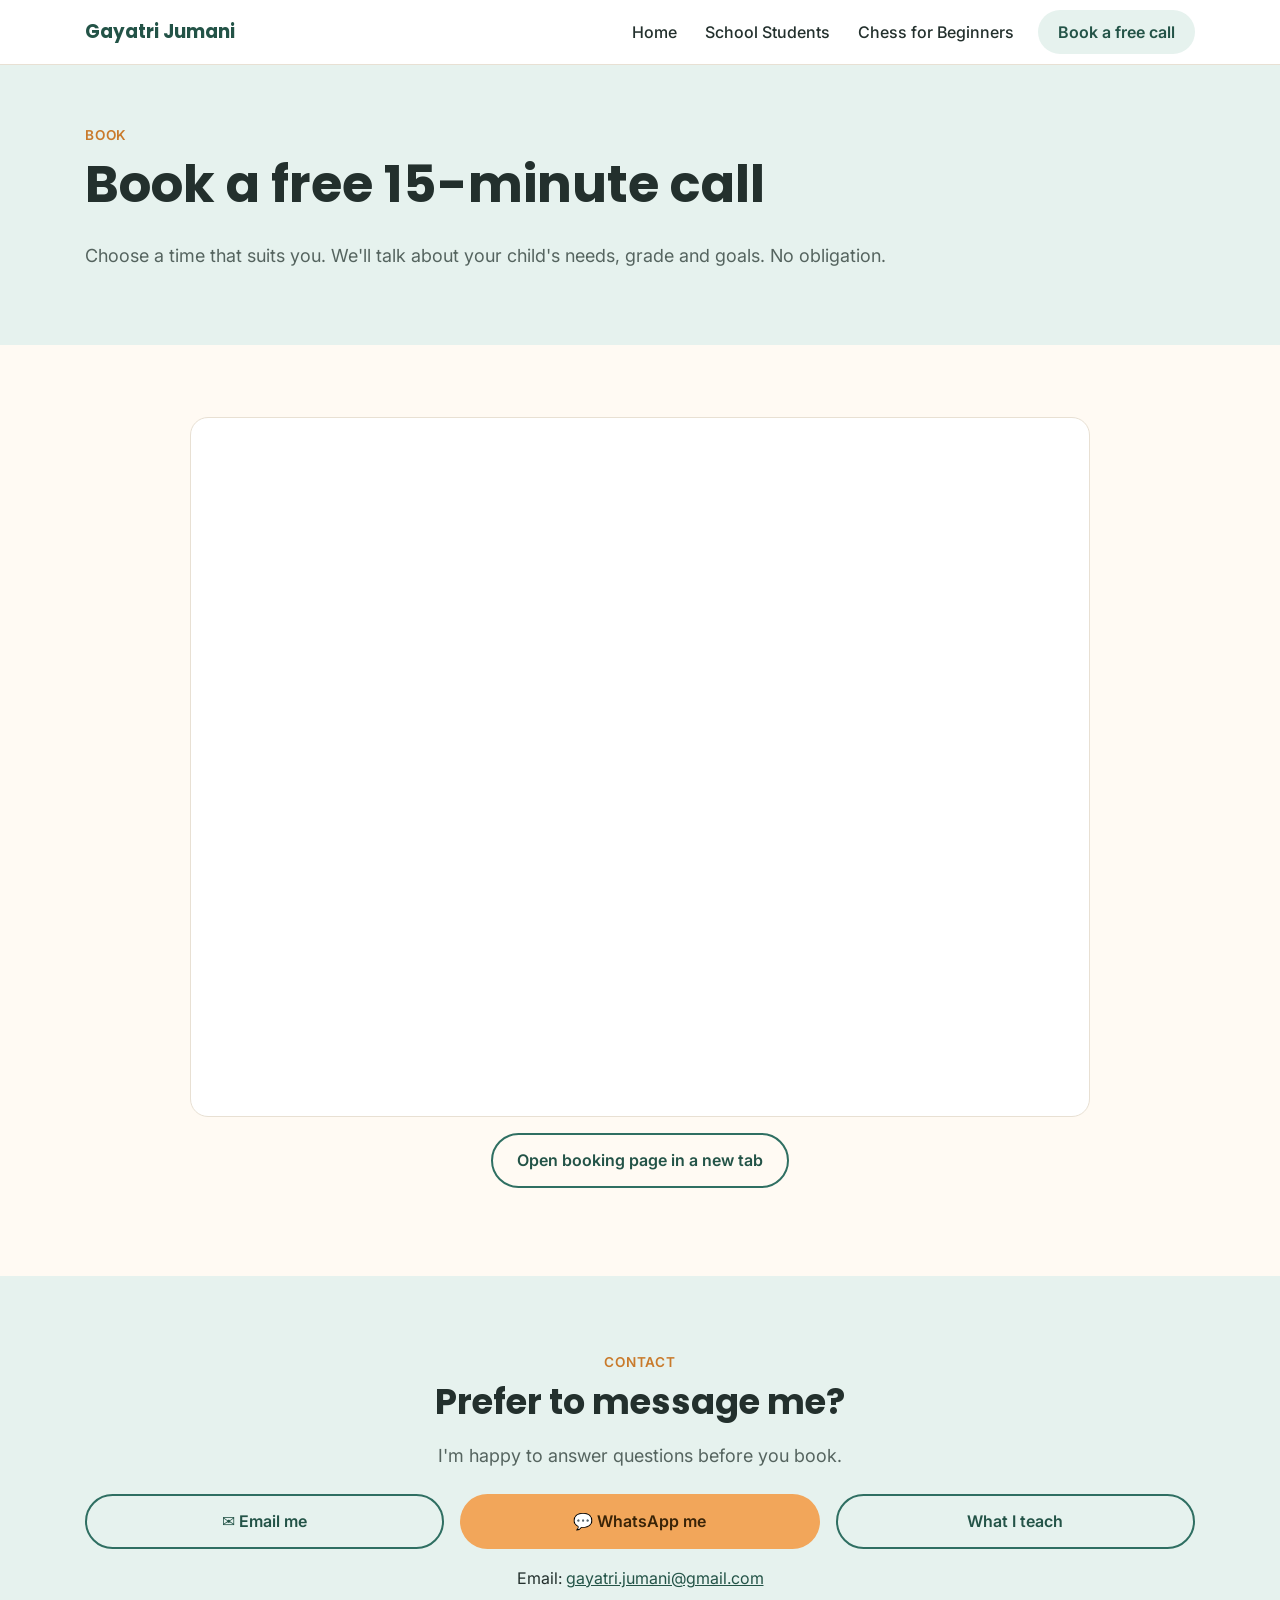
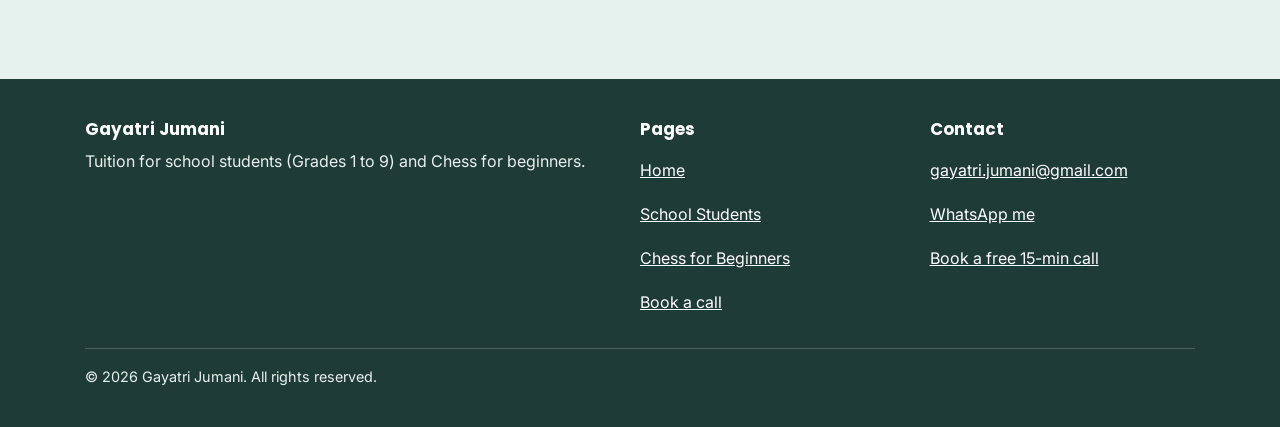
==== book.html @ b7c9f567 "Add static tuition website: home, school, chess, booking pages Co-Authored-By: Claude Sonnet 5.5 <no" ====
<!DOCTYPE html>
<html lang="en">
<head>
<meta charset="utf-8">
<meta name="viewport" content="width=device-width, initial-scale=1">
<title>Book a Free 15-Minute Call | Gayatri Jumani</title>
<meta name="description" content="Book a free 15-minute call with Gayatri Jumani about tuition for Grades 1 to 9 or beginner chess. Or contact by email or WhatsApp.">
<meta name="theme-color" content="#2f6f62">
<link rel="icon" href="favicon.svg" type="image/svg+xml">
<link rel="canonical" href="https://gayatri-jumani.github.io/book.html">
<meta property="og:type" content="website">
<meta property="og:site_name" content="Gayatri Jumani, Tutor">
<meta property="og:title" content="Book a Free 15-Minute Call | Gayatri Jumani">
<meta property="og:description" content="Book a free 15-minute call with Gayatri Jumani about tuition for Grades 1 to 9 or beginner chess. Or contact by email or WhatsApp.">
<meta property="og:url" content="https://gayatri-jumani.github.io/book.html">
<meta name="twitter:card" content="summary">
<link rel="preconnect" href="https://fonts.googleapis.com">
<link rel="preconnect" href="https://fonts.gstatic.com" crossorigin>
<link href="https://fonts.googleapis.com/css2?family=Inter:wght@400;500;600&family=Poppins:wght@600;700&display=swap" rel="stylesheet">
<link rel="stylesheet" href="style.css">
</head>
<body>
<a class="skip" href="#main">Skip to main content</a>
<header class="site-header">
  <div class="container">
    <div class="header-row">
      <a class="brand" href="index.html">Gayatri Jumani</a>
      <button class="nav-toggle" aria-expanded="false" aria-controls="site-nav" aria-label="Toggle menu">☰</button>
    </div>
    <nav class="nav" id="site-nav" aria-label="Main"><a href="index.html">Home</a><a href="school.html">School Students</a><a href="chess.html">Chess for Beginners</a><a class="nav-cta" href="book.html" aria-current="page">Book a free call</a></nav>
  </div>
</header>
<main id="main">
<section class="page-hero"><div class="container">
<span class="eyebrow">Book</span><h1>Book a free 15-minute call</h1>
<p class="lead">Choose a time that suits you. We'll talk about your child's needs, grade and goals. No obligation.</p>
</div></section>

<section><div class="container">
<div id="booking-box"><noscript><div class="notice"><p>Please enable JavaScript to see the booking calendar, or email me at <a href="mailto:gayatri.jumani@gmail.com">gayatri.jumani@gmail.com</a>.</p></div></noscript></div>
</div></section>

<section class="alt" id="contact"><div class="container">
<div class="center"><span class="eyebrow">Contact</span><h2>Prefer to message me?</h2><p class="lead">I'm happy to answer questions before you book.</p></div>
<div class="contact-grid" style="margin-top:1.5rem">
<a class="btn btn-secondary" data-email href="mailto:gayatri.jumani@gmail.com">✉️ Email me</a>
<a class="btn btn-accent" data-whatsapp href="#" target="_blank" rel="noopener">💬 WhatsApp me</a>
<a class="btn btn-secondary" href="school.html">What I teach</a>
</div>
<p class="center" style="margin-top:1rem">Email: <a data-email href="mailto:gayatri.jumani@gmail.com">gayatri.jumani@gmail.com</a></p>
</div></section>
</main>
<footer class="site-footer">
  <div class="container">
    <div class="footer-grid">
      <div><h3>Gayatri Jumani</h3><p>Tuition for school students (Grades 1 to 9) and Chess for beginners.</p></div>
      <div><h3>Pages</h3><ul><li><a href="index.html">Home</a></li><li><a href="school.html">School Students</a></li><li><a href="chess.html">Chess for Beginners</a></li><li><a href="book.html">Book a call</a></li></ul></div>
      <div><h3>Contact</h3><ul><li><a data-email href="mailto:gayatri.jumani@gmail.com">gayatri.jumani@gmail.com</a></li><li><a data-whatsapp href="#">WhatsApp me</a></li><li><a href="book.html">Book a free 15-min call</a></li></ul></div>
    </div>
    <p class="copy">© <span id="year">2026</span> Gayatri Jumani. All rights reserved.</p>
  </div>
</footer>
<script src="config.js"></script>
<script src="main.js"></script>
</body>
</html>
---- style.css ----
:root{
  --bg:#fffaf3; --surface:#ffffff; --ink:#23302d; --muted:#55645f;
  --primary:#2f6f62; --primary-dark:#235347; --accent:#f2a65a; --accent-dark:#c97a2b;
  --soft:#e6f2ee; --soft2:#fdeedb; --line:#e8e0d3; --radius:18px;
  --shadow:0 6px 24px rgba(35,48,45,.08);
  --font-head:"Poppins","Segoe UI",system-ui,-apple-system,sans-serif;
  --font-body:"Inter",system-ui,-apple-system,"Segoe UI",Roboto,sans-serif;
}
*,*::before,*::after{box-sizing:border-box}
html{scroll-behavior:smooth;-webkit-text-size-adjust:100%}
body{margin:0;font-family:var(--font-body);font-size:1rem;line-height:1.65;color:var(--ink);background:var(--bg);overflow-x:hidden}
img,svg,iframe{max-width:100%;height:auto}
h1,h2,h3{font-family:var(--font-head);line-height:1.2;margin:0 0 .5em;color:var(--ink)}
h1{font-size:clamp(1.9rem,6vw,3.2rem)}
h2{font-size:clamp(1.5rem,4vw,2.2rem)}
h3{font-size:1.2rem}
p{margin:0 0 1em}
a{color:var(--primary-dark)}
:focus-visible{outline:3px solid var(--accent-dark);outline-offset:3px;border-radius:6px}
.skip{position:absolute;left:-999px;top:0;background:var(--primary);color:#fff;padding:.75rem 1rem;z-index:100}
.skip:focus{left:0}
.container{width:100%;max-width:1150px;margin:0 auto;padding:0 1.25rem}
section{padding:clamp(2.5rem,7vw,4.5rem) 0}
.alt{background:var(--soft)}
.warm{background:var(--soft2)}
.center{text-align:center}
.lead{font-size:1.125rem;color:var(--muted)}
.eyebrow{display:inline-block;font-weight:600;font-size:.85rem;letter-spacing:.06em;text-transform:uppercase;color:var(--accent-dark);margin-bottom:.5rem}

/* Header / nav (mobile first) */
.site-header{background:var(--surface);border-bottom:1px solid var(--line);position:sticky;top:0;z-index:50}
.header-row{display:flex;align-items:center;justify-content:space-between;min-height:64px}
.brand{font-family:var(--font-head);font-weight:700;font-size:1.15rem;color:var(--primary-dark);text-decoration:none;display:flex;align-items:center;min-height:44px}
.nav-toggle{min-width:44px;min-height:44px;background:none;border:1px solid var(--line);border-radius:12px;font-size:1.4rem;cursor:pointer;color:var(--ink)}
.nav{display:none;flex-direction:column;padding-bottom:1rem}
.nav.open{display:flex}
.nav a{display:flex;align-items:center;min-height:44px;padding:0 .75rem;text-decoration:none;color:var(--ink);font-weight:500;border-radius:12px}
.nav a:hover{background:var(--soft)}
.nav a[aria-current="page"]{color:var(--primary-dark);background:var(--soft);font-weight:600}
.nav .nav-cta{background:var(--primary);color:#fff;justify-content:center;margin-top:.5rem}
.nav .nav-cta:hover{background:var(--primary-dark)}
.header-wrap{display:block}

/* Buttons */
.btn{display:inline-flex;align-items:center;justify-content:center;min-height:48px;padding:.75rem 1.5rem;border-radius:999px;font-weight:600;font-size:1rem;text-decoration:none;border:2px solid transparent;cursor:pointer;width:100%;transition:transform .15s,background .15s,box-shadow .15s;font-family:var(--font-body)}
.btn-primary{background:var(--primary);color:#fff}
.btn-primary:hover{background:var(--primary-dark);transform:translateY(-2px);box-shadow:var(--shadow)}
.btn-secondary{background:transparent;color:var(--primary-dark);border-color:var(--primary)}
.btn-secondary:hover{background:var(--soft);transform:translateY(-2px)}
.btn-accent{background:var(--accent);color:#3a2408}
.btn-accent:hover{background:#f5b673;transform:translateY(-2px);box-shadow:var(--shadow)}
.btn-row{display:flex;flex-direction:column;gap:.75rem;margin-top:1.5rem}

/* Hero */
.hero{padding-top:2rem}
.hero-grid{display:grid;gap:2rem;align-items:center}
.hero-art{max-width:420px;margin:0 auto;width:100%}
.page-hero{background:var(--soft);padding:clamp(2rem,6vw,3.5rem) 0}

/* Cards / grids */
.grid{display:grid;gap:1.25rem;grid-template-columns:1fr}
.card{background:var(--surface);border:1px solid var(--line);border-radius:var(--radius);padding:1.5rem;box-shadow:var(--shadow);transition:transform .2s,box-shadow .2s}
.card:hover{transform:translateY(-4px);box-shadow:0 10px 30px rgba(35,48,45,.12)}
.card .icon{font-size:2rem;display:block;margin-bottom:.5rem}
.tag{display:inline-block;background:var(--soft2);color:#7a4a10;font-size:.85rem;font-weight:600;padding:.2rem .7rem;border-radius:999px}
.steps{counter-reset:s;list-style:none;padding:0;margin:0;display:grid;gap:1.25rem}
.steps li{counter-increment:s;background:var(--surface);border:1px solid var(--line);border-radius:var(--radius);padding:1.5rem 1.5rem 1.5rem 4.25rem;position:relative;box-shadow:var(--shadow)}
.steps li::before{content:counter(s);position:absolute;left:1.25rem;top:1.25rem;width:2.1rem;height:2.1rem;border-radius:50%;background:var(--primary);color:#fff;font-weight:700;display:flex;align-items:center;justify-content:center;font-family:var(--font-head)}
.checks{list-style:none;padding:0;margin:0 0 1em}
.checks li{padding-left:1.8rem;position:relative;margin-bottom:.5rem}
.checks li::before{content:"✓";position:absolute;left:0;color:var(--primary);font-weight:700}
.callout{background:var(--soft2);border-left:5px solid var(--accent);border-radius:12px;padding:1rem 1.25rem;margin:1.5rem 0}
.notice{background:var(--soft2);border:1px dashed var(--accent-dark);border-radius:var(--radius);padding:1.5rem;text-align:center}
.ph{background:#fff3b0;padding:0 .3em;border-radius:4px}

/* Tables (grade bands) */
.band{margin-bottom:2rem}
.band h3{display:flex;align-items:center;gap:.5rem}
.band-grid{display:grid;gap:1rem;grid-template-columns:1fr}

/* FAQ */
details{background:var(--surface);border:1px solid var(--line);border-radius:14px;margin-bottom:.75rem}
summary{cursor:pointer;padding:1rem 1.25rem;font-weight:600;min-height:44px;list-style-position:inside}
details p{padding:0 1.25rem;margin-bottom:1rem;color:var(--muted)}

/* Booking */
.iframe-wrap{width:100%;height:80vh;min-height:560px;max-height:760px;border:1px solid var(--line);border-radius:var(--radius);overflow:hidden;background:#fff;margin-bottom:1rem}
.iframe-wrap iframe{width:100%;height:100%;border:0;display:block}
.contact-grid{display:grid;gap:1rem}

/* Footer */
.site-footer{background:#1f3b35;color:#e9f1ee;padding:2.5rem 0 1.5rem}
.site-footer a{color:#fff}
.footer-grid{display:grid;gap:1.5rem}
.site-footer h3{color:#fff;font-size:1.05rem}
.site-footer ul{list-style:none;padding:0;margin:0}
.site-footer li a{display:inline-flex;align-items:center;min-height:44px}
.copy{border-top:1px solid rgba(255,255,255,.2);margin-top:1.5rem;padding-top:1rem;font-size:.9rem}

/* Tablet */
@media (min-width:768px){
  .btn{width:auto}
  .btn-row{flex-direction:row;flex-wrap:wrap}
  .grid.cols-2,.grid.cols-3{grid-template-columns:repeat(2,1fr)}
  .band-grid{grid-template-columns:repeat(2,1fr)}
  .footer-grid{grid-template-columns:2fr 1fr 1fr}
  .contact-grid{grid-template-columns:repeat(3,1fr)}
  .iframe-wrap{height:700px}
}
/* Laptop */
@media (min-width:1024px){
  .site-header .container{display:flex;align-items:center;justify-content:space-between}
  .nav-toggle{display:none}
  .nav{display:flex;flex-direction:row;align-items:center;gap:.25rem;padding:0}
  .nav .nav-cta{margin:0 0 0 .5rem;padding:0 1.25rem;border-radius:999px}
  .hero-grid{grid-template-columns:1.1fr .9fr;gap:3rem}
  .grid.cols-3{grid-template-columns:repeat(3,1fr)}
  .steps{grid-template-columns:repeat(3,1fr)}
  .band-grid{grid-template-columns:repeat(3,1fr)}
  .iframe-wrap{max-width:900px;margin-left:auto;margin-right:auto}
}
/* Large desktop */
@media (min-width:1440px){
  body{font-size:1.0625rem}
  .container{max-width:1200px}
}
@media (prefers-reduced-motion:reduce){*{transition:none!important;scroll-behavior:auto!important}}
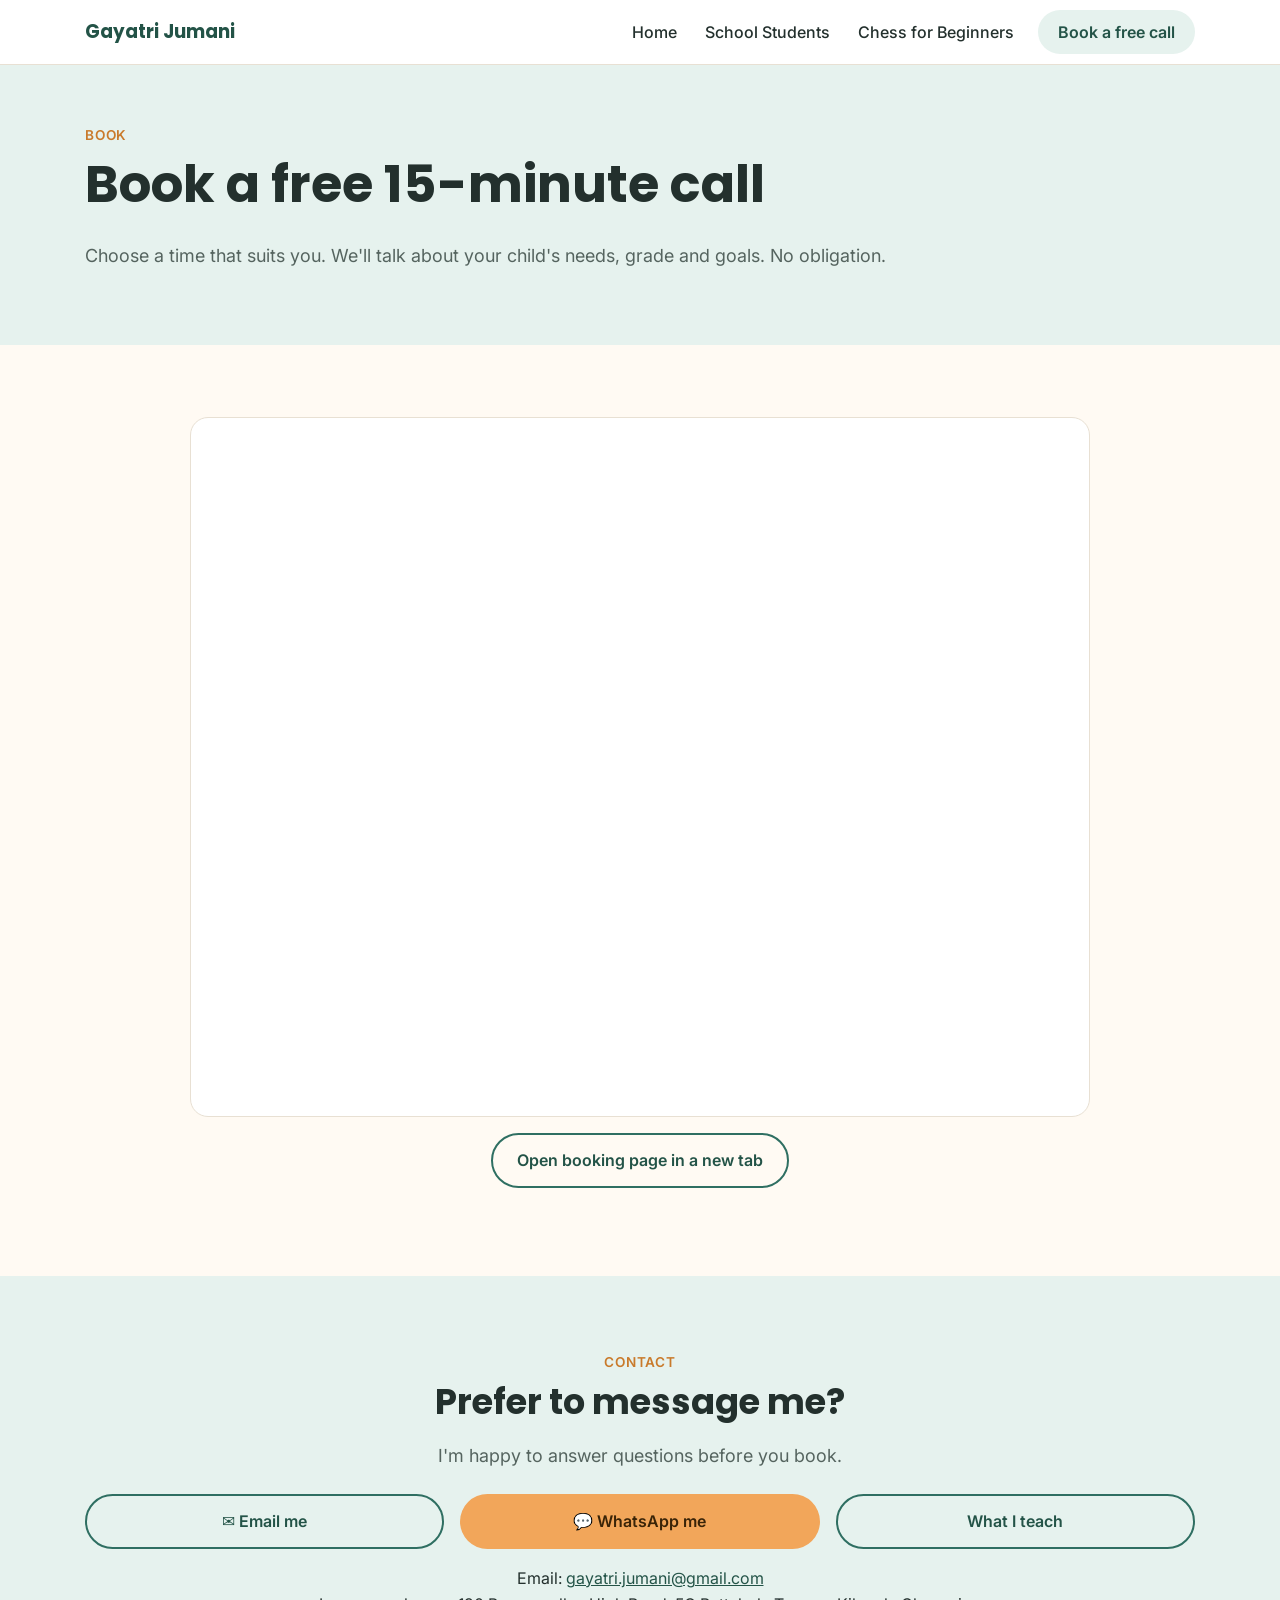
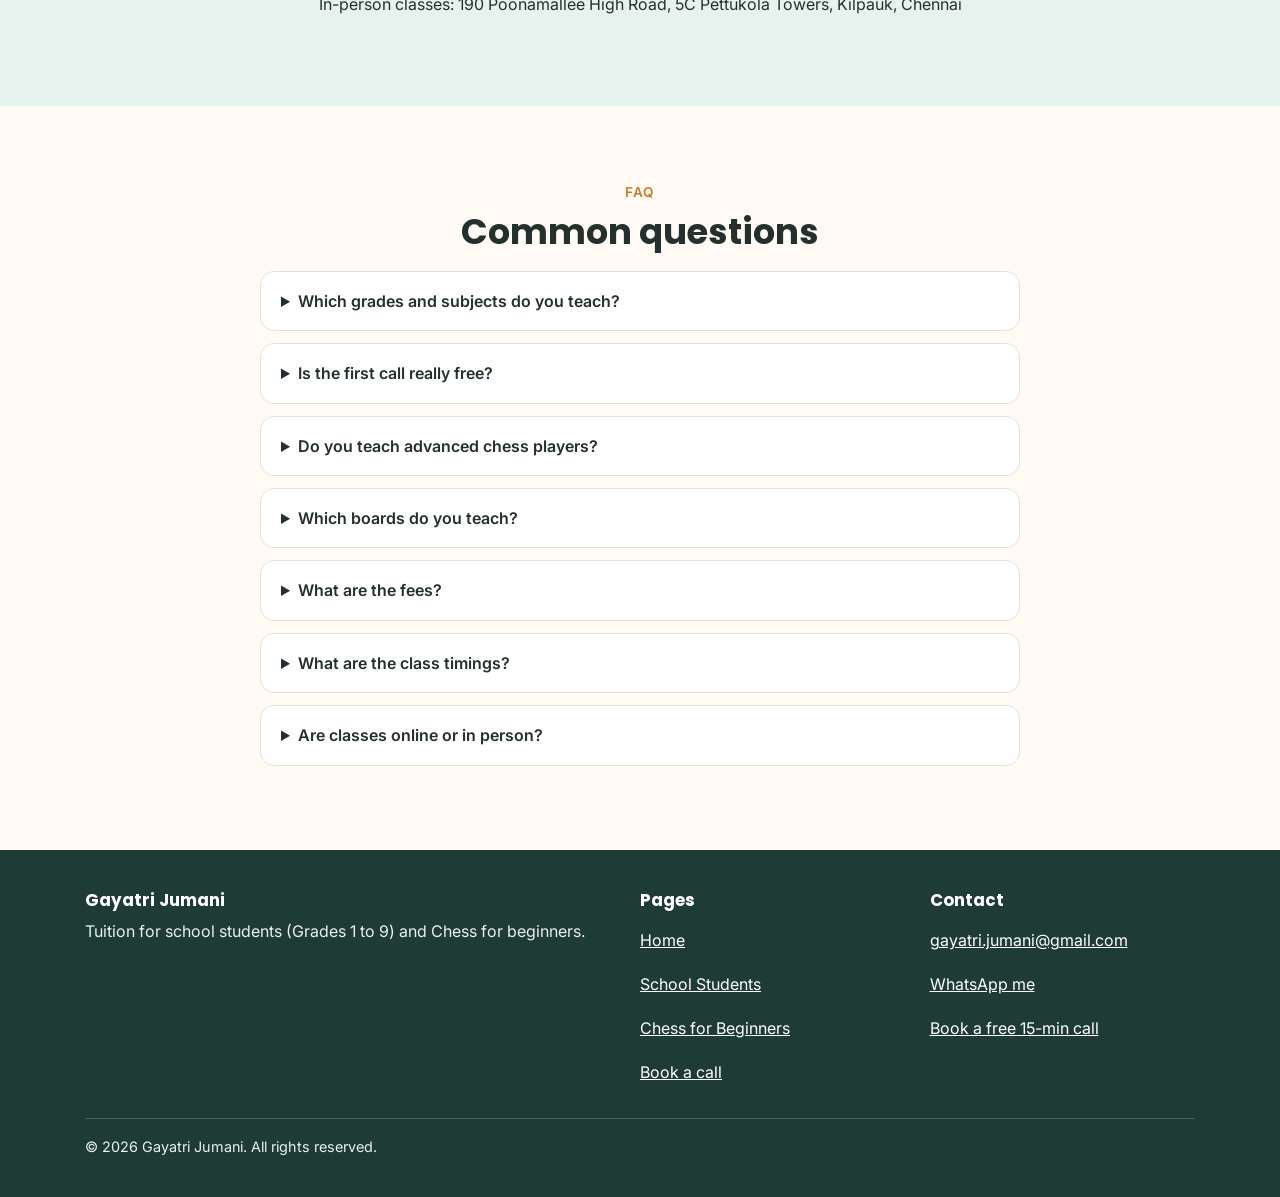
==== commit 60416d64: "Fill in experience, fees, boards, formats and address; shared FAQ on all pages Co-Authored-By: Claud" ====
--- a/book.html
+++ b/book.html
@@ -47,7 +47,11 @@
 <a class="btn btn-accent" data-whatsapp href="#" target="_blank" rel="noopener">💬 WhatsApp me</a>
 <a class="btn btn-secondary" href="school.html">What I teach</a>
 </div>
-<p class="center" style="margin-top:1rem">Email: <a data-email href="mailto:gayatri.jumani@gmail.com">gayatri.jumani@gmail.com</a></p>
+<p class="center" style="margin-top:1rem">Email: <a data-email href="mailto:gayatri.jumani@gmail.com">gayatri.jumani@gmail.com</a><br>In-person classes: 190 Poonamallee High Road, 5C Pettukola Towers, Kilpauk, Chennai</p>
+</div></section>
+<section class=""><div class="container" style="max-width:800px">
+<div class="center"><span class="eyebrow">FAQ</span><h2>Common questions</h2></div>
+<details><summary>Which grades and subjects do you teach?</summary><p>Grades 1 to 9 in Mathematics, Science, Social Science (History, Geography, Civics), English and Hindi.</p></details><details><summary>Is the first call really free?</summary><p>Yes. The 15-minute call is a chance for us to talk about your child's needs. There is no obligation.</p></details><details><summary>Do you teach advanced chess players?</summary><p>No. My chess classes are only for beginners: children (and adults) who have never played or know just the basics.</p></details><details><summary>Which boards do you teach?</summary><p>All boards: CBSE, ICSE and State board.</p></details><details><summary>What are the fees?</summary><p>Chess classes are Rs 500 per hour. School tuition fees: <span class="ph">[ADD: school tuition fees]</span>.</p></details><details><summary>What are the class timings?</summary><p>It depends on the schedule. Classes are usually 1 hour long.</p></details><details><summary>Are classes online or in person?</summary><p>Both. Online classes are one-to-one (individual). In-person classes can be in a group or individual, depending on the schedule. In-person classes are at 190 Poonamallee High Road, 5C Pettukola Towers, Kilpauk, Chennai.</p></details>
 </div></section>
 </main>
 <footer class="site-footer">
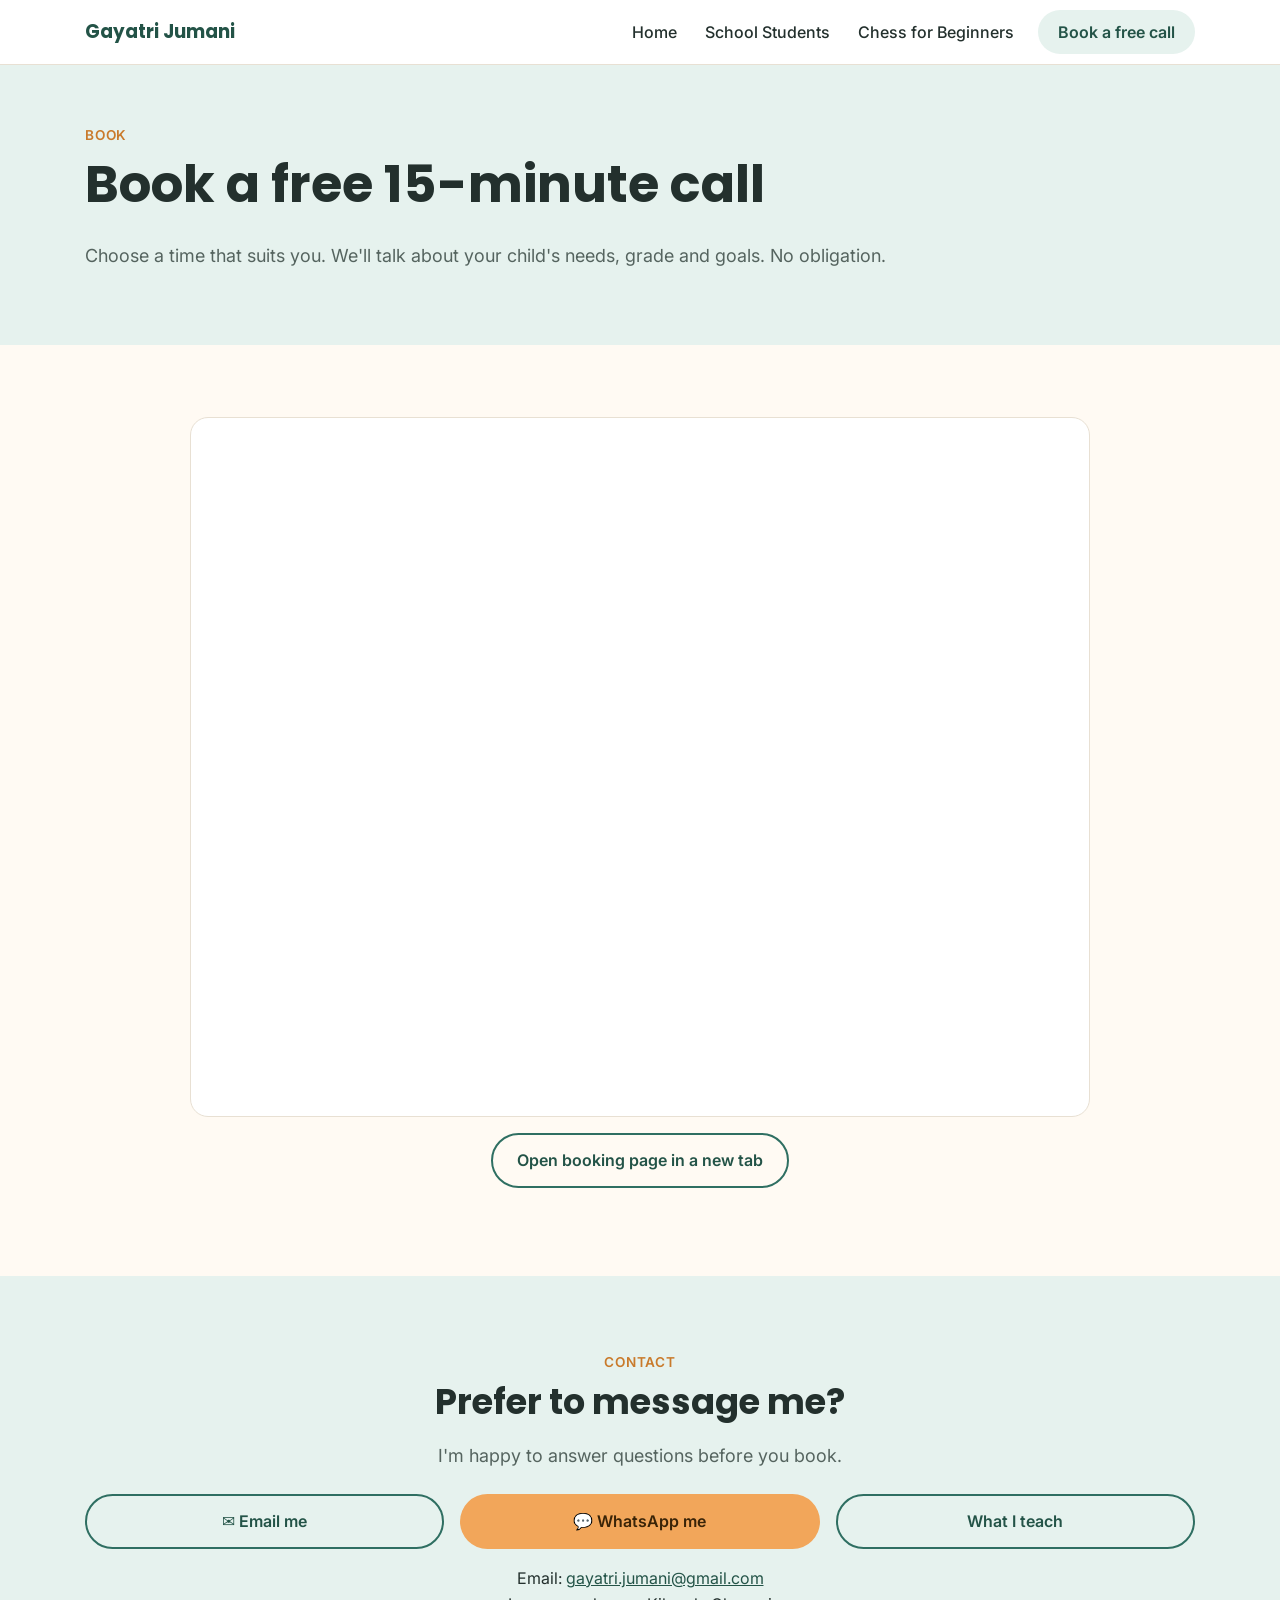
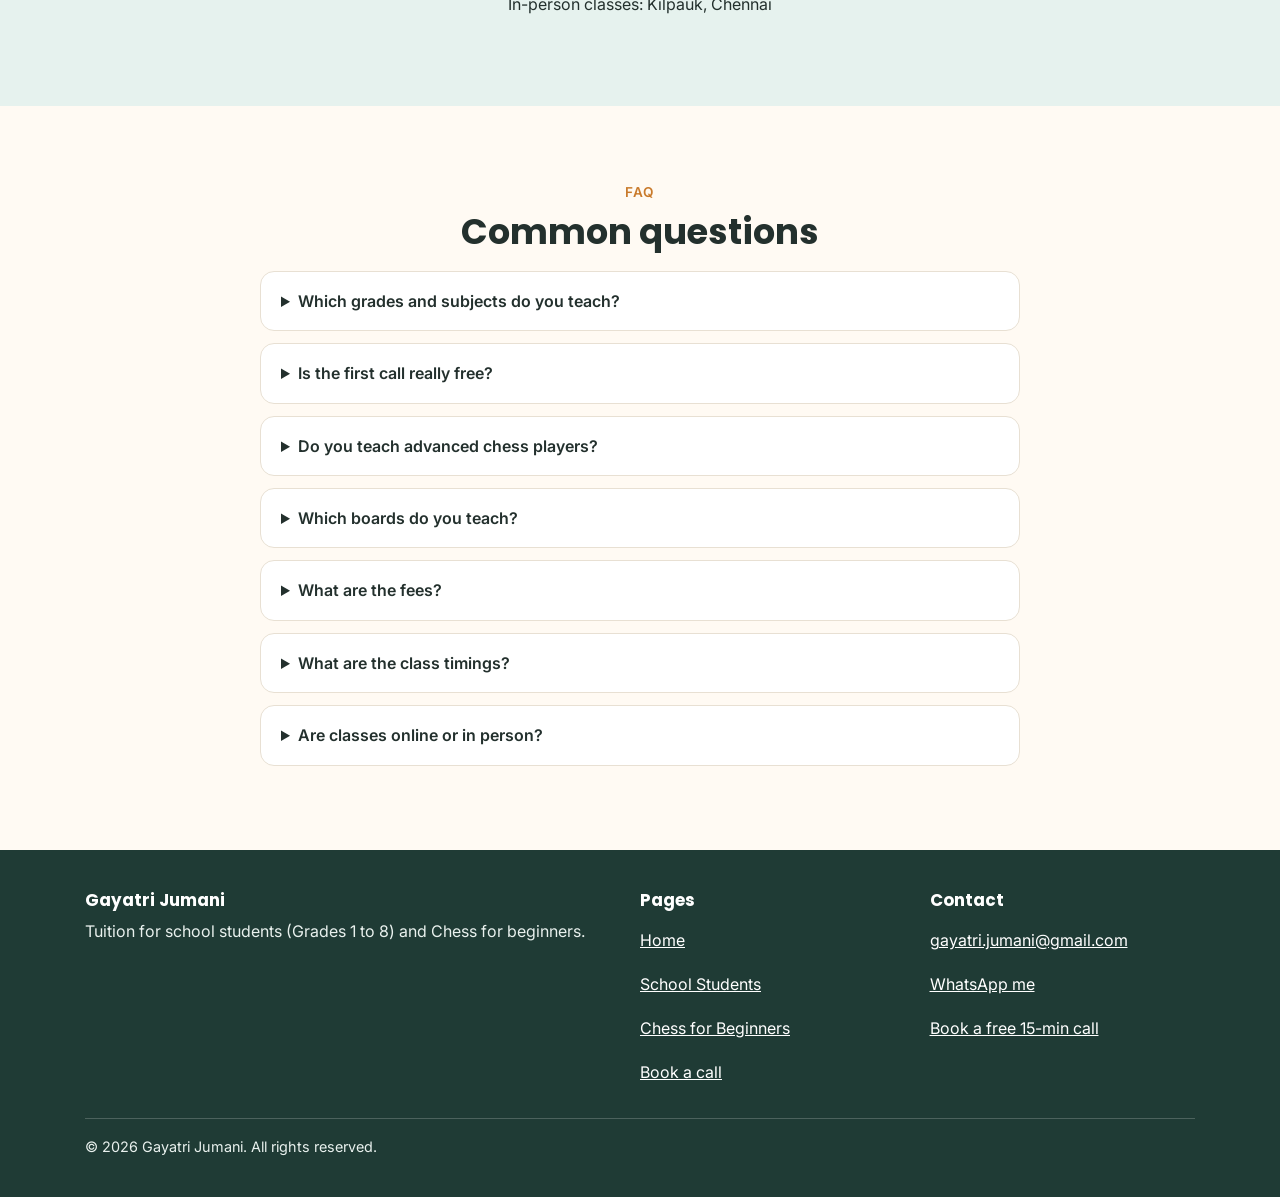
==== commit af1ada0b: "Grades 1 to 8, city-only location, NCERT/ICSE-aligned topics, richer chess syllabus, new WhatsApp nu" ====
--- a/book.html
+++ b/book.html
@@ -4,14 +4,14 @@
 <meta charset="utf-8">
 <meta name="viewport" content="width=device-width, initial-scale=1">
 <title>Book a Free 15-Minute Call | Gayatri Jumani</title>
-<meta name="description" content="Book a free 15-minute call with Gayatri Jumani about tuition for Grades 1 to 9 or beginner chess. Or contact by email or WhatsApp.">
+<meta name="description" content="Book a free 15-minute call with Gayatri Jumani about tuition for Grades 1 to 8 or beginner chess. Or contact by email or WhatsApp.">
 <meta name="theme-color" content="#2f6f62">
 <link rel="icon" href="favicon.svg" type="image/svg+xml">
 <link rel="canonical" href="https://gayatri-jumani.github.io/book.html">
 <meta property="og:type" content="website">
 <meta property="og:site_name" content="Gayatri Jumani, Tutor">
 <meta property="og:title" content="Book a Free 15-Minute Call | Gayatri Jumani">
-<meta property="og:description" content="Book a free 15-minute call with Gayatri Jumani about tuition for Grades 1 to 9 or beginner chess. Or contact by email or WhatsApp.">
+<meta property="og:description" content="Book a free 15-minute call with Gayatri Jumani about tuition for Grades 1 to 8 or beginner chess. Or contact by email or WhatsApp.">
 <meta property="og:url" content="https://gayatri-jumani.github.io/book.html">
 <meta name="twitter:card" content="summary">
 <link rel="preconnect" href="https://fonts.googleapis.com">
@@ -47,17 +47,17 @@
 <a class="btn btn-accent" data-whatsapp href="#" target="_blank" rel="noopener">💬 WhatsApp me</a>
 <a class="btn btn-secondary" href="school.html">What I teach</a>
 </div>
-<p class="center" style="margin-top:1rem">Email: <a data-email href="mailto:gayatri.jumani@gmail.com">gayatri.jumani@gmail.com</a><br>In-person classes: 190 Poonamallee High Road, 5C Pettukola Towers, Kilpauk, Chennai</p>
+<p class="center" style="margin-top:1rem">Email: <a data-email href="mailto:gayatri.jumani@gmail.com">gayatri.jumani@gmail.com</a><br>In-person classes: Kilpauk, Chennai</p>
 </div></section>
 <section class=""><div class="container" style="max-width:800px">
 <div class="center"><span class="eyebrow">FAQ</span><h2>Common questions</h2></div>
-<details><summary>Which grades and subjects do you teach?</summary><p>Grades 1 to 9 in Mathematics, Science, Social Science (History, Geography, Civics), English and Hindi.</p></details><details><summary>Is the first call really free?</summary><p>Yes. The 15-minute call is a chance for us to talk about your child's needs. There is no obligation.</p></details><details><summary>Do you teach advanced chess players?</summary><p>No. My chess classes are only for beginners: children (and adults) who have never played or know just the basics.</p></details><details><summary>Which boards do you teach?</summary><p>All boards: CBSE, ICSE and State board.</p></details><details><summary>What are the fees?</summary><p>Chess classes are Rs 500 per hour. School tuition fees: <span class="ph">[ADD: school tuition fees]</span>.</p></details><details><summary>What are the class timings?</summary><p>It depends on the schedule. Classes are usually 1 hour long.</p></details><details><summary>Are classes online or in person?</summary><p>Both. Online classes are one-to-one (individual). In-person classes can be in a group or individual, depending on the schedule. In-person classes are at 190 Poonamallee High Road, 5C Pettukola Towers, Kilpauk, Chennai.</p></details>
+<details><summary>Which grades and subjects do you teach?</summary><p>Grades 1 to 8 in Mathematics, Science, Social Science (History, Geography, Civics), English and Hindi.</p></details><details><summary>Is the first call really free?</summary><p>Yes. The 15-minute call is a chance for us to talk about your child's needs. There is no obligation.</p></details><details><summary>Do you teach advanced chess players?</summary><p>No. My chess classes are only for beginners: children (and adults) who have never played or know just the basics.</p></details><details><summary>Which boards do you teach?</summary><p>All boards: CBSE, ICSE and State board.</p></details><details><summary>What are the fees?</summary><p>School students (Grades 1 to 8): Rs 500 per hour. Chess for beginners: Rs 600 per hour.</p></details><details><summary>What are the class timings?</summary><p>It depends on the schedule. Classes are usually 1 hour long.</p></details><details><summary>Are classes online or in person?</summary><p>Both. Online classes are one-to-one (individual). In-person classes can be in a group or individual, depending on the schedule. In-person classes are in Kilpauk, Chennai.</p></details>
 </div></section>
 </main>
 <footer class="site-footer">
   <div class="container">
     <div class="footer-grid">
-      <div><h3>Gayatri Jumani</h3><p>Tuition for school students (Grades 1 to 9) and Chess for beginners.</p></div>
+      <div><h3>Gayatri Jumani</h3><p>Tuition for school students (Grades 1 to 8) and Chess for beginners.</p></div>
       <div><h3>Pages</h3><ul><li><a href="index.html">Home</a></li><li><a href="school.html">School Students</a></li><li><a href="chess.html">Chess for Beginners</a></li><li><a href="book.html">Book a call</a></li></ul></div>
       <div><h3>Contact</h3><ul><li><a data-email href="mailto:gayatri.jumani@gmail.com">gayatri.jumani@gmail.com</a></li><li><a data-whatsapp href="#">WhatsApp me</a></li><li><a href="book.html">Book a free 15-min call</a></li></ul></div>
     </div>
